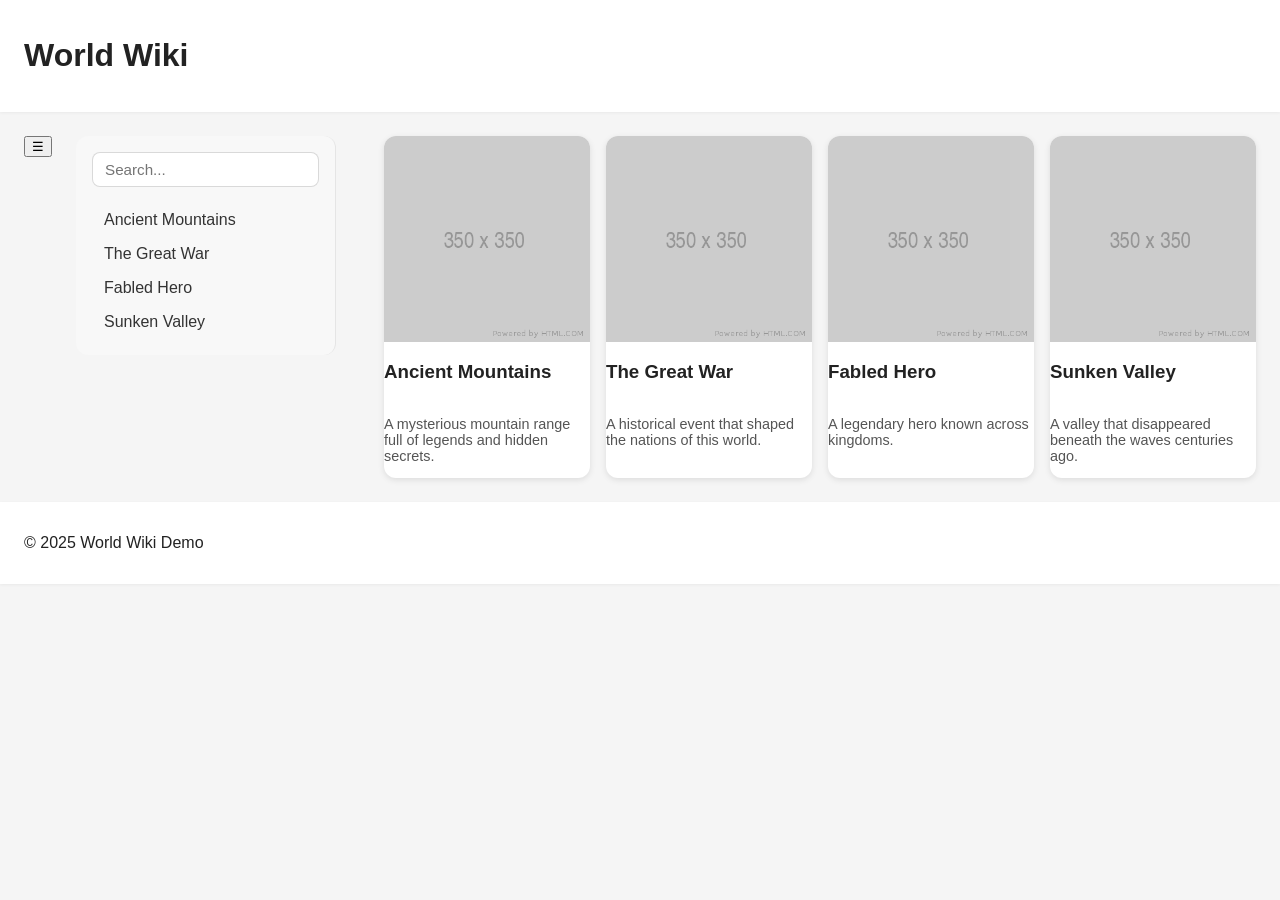
==== index.html @ f50639e8 "Added search field into sidebar" ====
<!DOCTYPE html>
<html lang="en">
<head>
  <meta charset="UTF-8">
  <meta name="viewport" content="width=device-width, initial-scale=1.0">
  <title>World Wiki Demo</title>
  <link rel="stylesheet" href="css/style.css">
  <script type="module" src="js/main.js"></script>
</head>
<body>
  <header>
    <h1>World Wiki</h1>
  </header>

  <div id="main-container">
    <button id="sidebar-toggle" aria-label="Toggle sidebar">☰</button>
    <aside id="sidebar">
    <!-- Search Field -->
    <div id="sidebar-search">
      <input
        id="searchBar"
        type="text"
        placeholder="Search..."
        aria-label="Search pages"
      >
    </div>
    </aside>
    <div id="overlay"></div>
    <main id="content"></main>
  </div>

  <footer>
    <p>© 2025 World Wiki Demo</p>
  </footer>

</body>
</html>
---- css/style.css ----
@import './variables.css';
@import './layout.css';
@import './sidebar.css';
@import './cards.css';
@import './search.css';
@import './utilities.css';

/* Minimal overrides */
html, body {
  font-family: Arial, sans-serif;
  height: auto; /* important: no forced 100vh here */
  min-height: 100%; /* still allows full-page background if needed */
  margin: 0;
  padding: 0;
  background: #f5f5f5;
  color: #222;
  display: block;
}

/* --- Footer & Header --- */
header, footer {
  padding: 1rem 1.5rem;
  background: var(--color-surface, #fff);
  box-shadow: 0 1px 3px rgba(0,0,0,0.05);
}
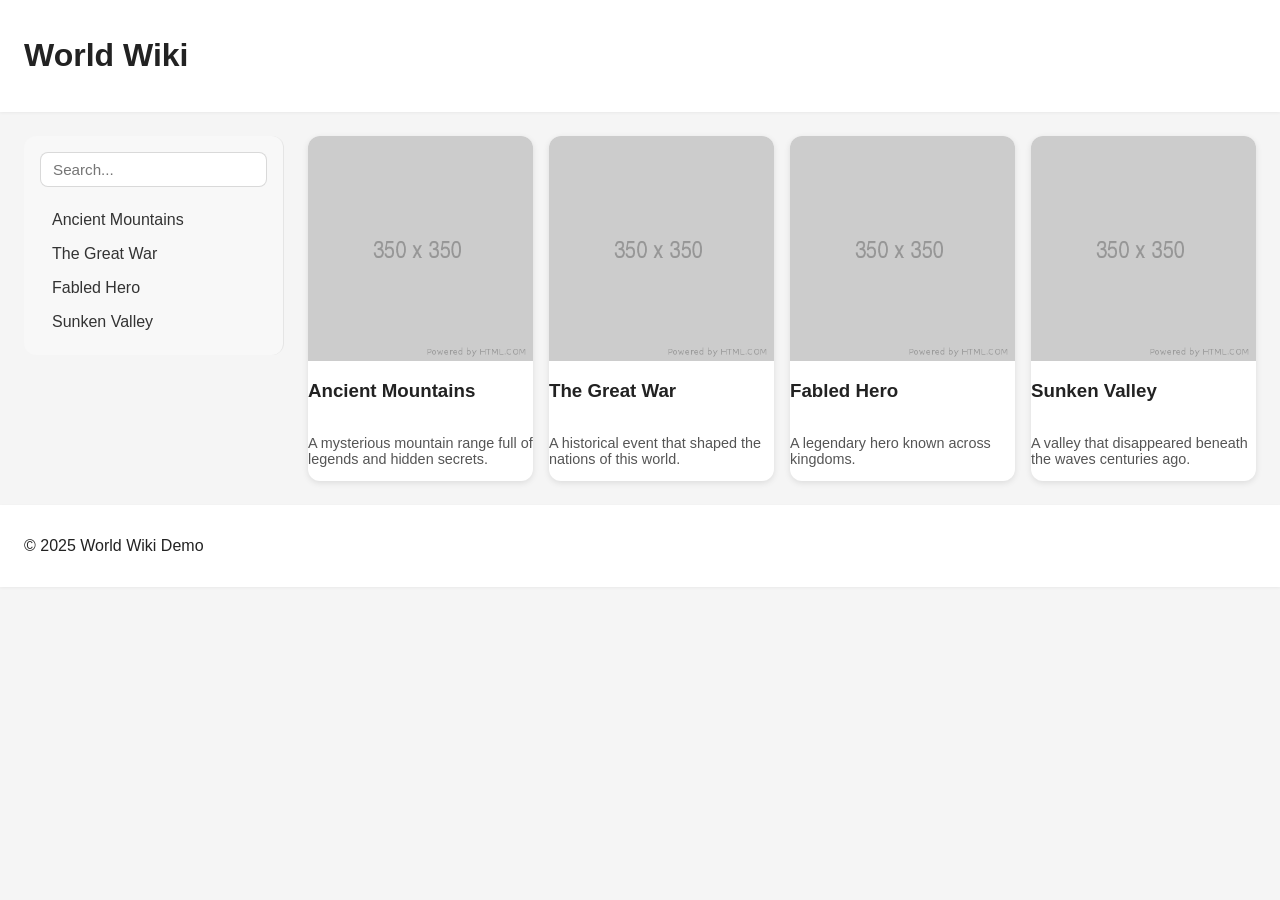
==== commit 47407929: "Moved sidebar button back to header" ====
--- a/index.html
+++ b/index.html
@@ -9,11 +9,11 @@
 </head>
 <body>
   <header>
+    <button id="sidebar-toggle" aria-label="Toggle sidebar">☰</button>
     <h1>World Wiki</h1>
   </header>
 
   <div id="main-container">
-    <button id="sidebar-toggle" aria-label="Toggle sidebar">☰</button>
     <aside id="sidebar">
     <!-- Search Field -->
     <div id="sidebar-search">
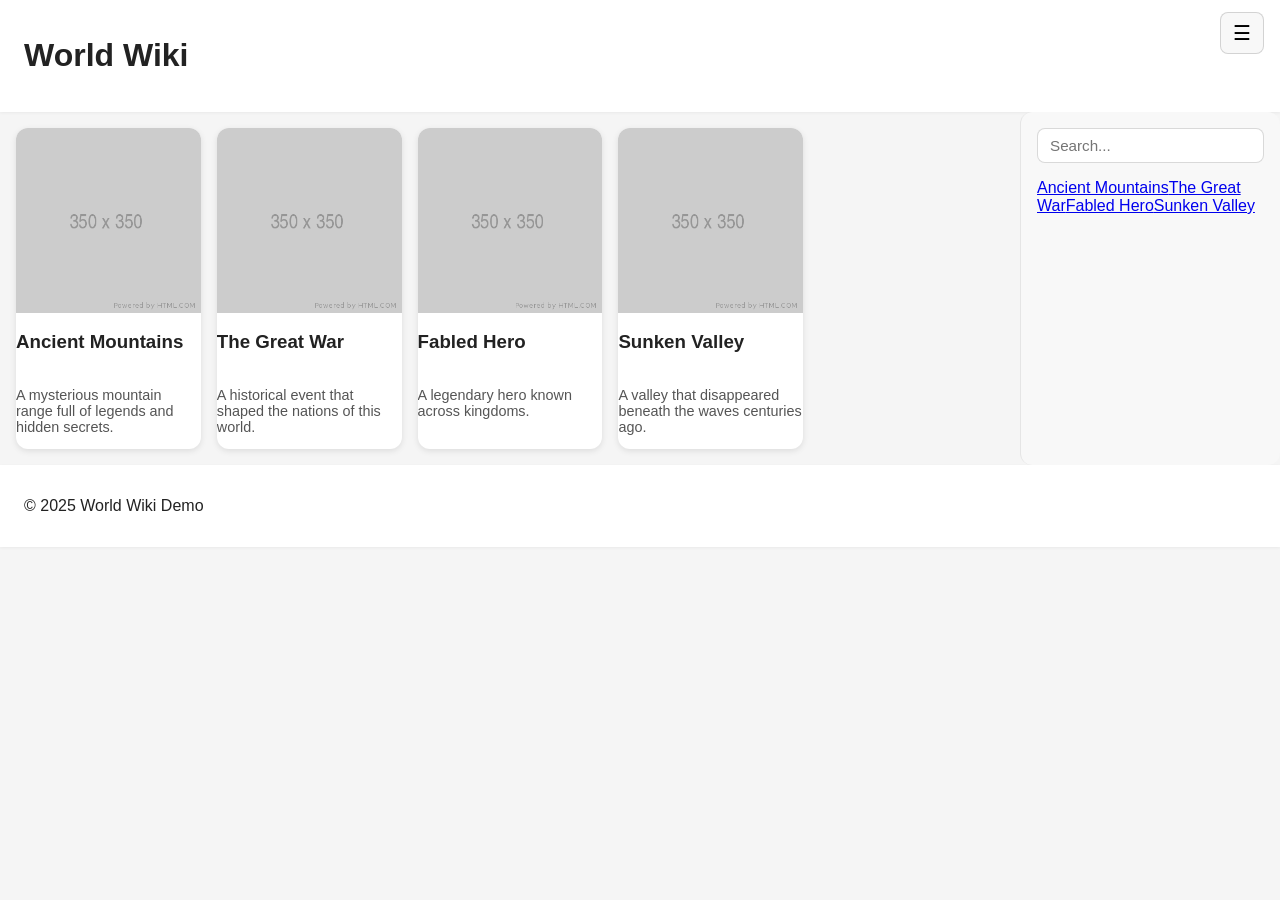
==== commit bfccf322: "Playing with sidebar stylings" ====
--- a/index.html
+++ b/index.html
@@ -9,24 +9,26 @@
 </head>
 <body>
   <header>
+    <h1>World Wiki</h1>
     <button id="sidebar-toggle" aria-label="Toggle sidebar">☰</button>
-    <h1>World Wiki</h1>
   </header>
 
   <div id="main-container">
-    <aside id="sidebar">
-    <!-- Search Field -->
-    <div id="sidebar-search">
-      <input
-        id="searchBar"
-        type="text"
-        placeholder="Search..."
-        aria-label="Search pages"
-      >
+    <main id="content"></main>
+    <div id="sidebar-container">
+      <aside id="sidebar">
+        <!-- Search Field -->
+        <div id="sidebar-search">
+          <input
+            id="searchBar"
+            type="text"
+            placeholder="Search..."
+            aria-label="Search pages"
+          >
+        </div>
+      </aside>
+      <div id="overlay"></div>
     </div>
-    </aside>
-    <div id="overlay"></div>
-    <main id="content"></main>
   </div>
 
   <footer>
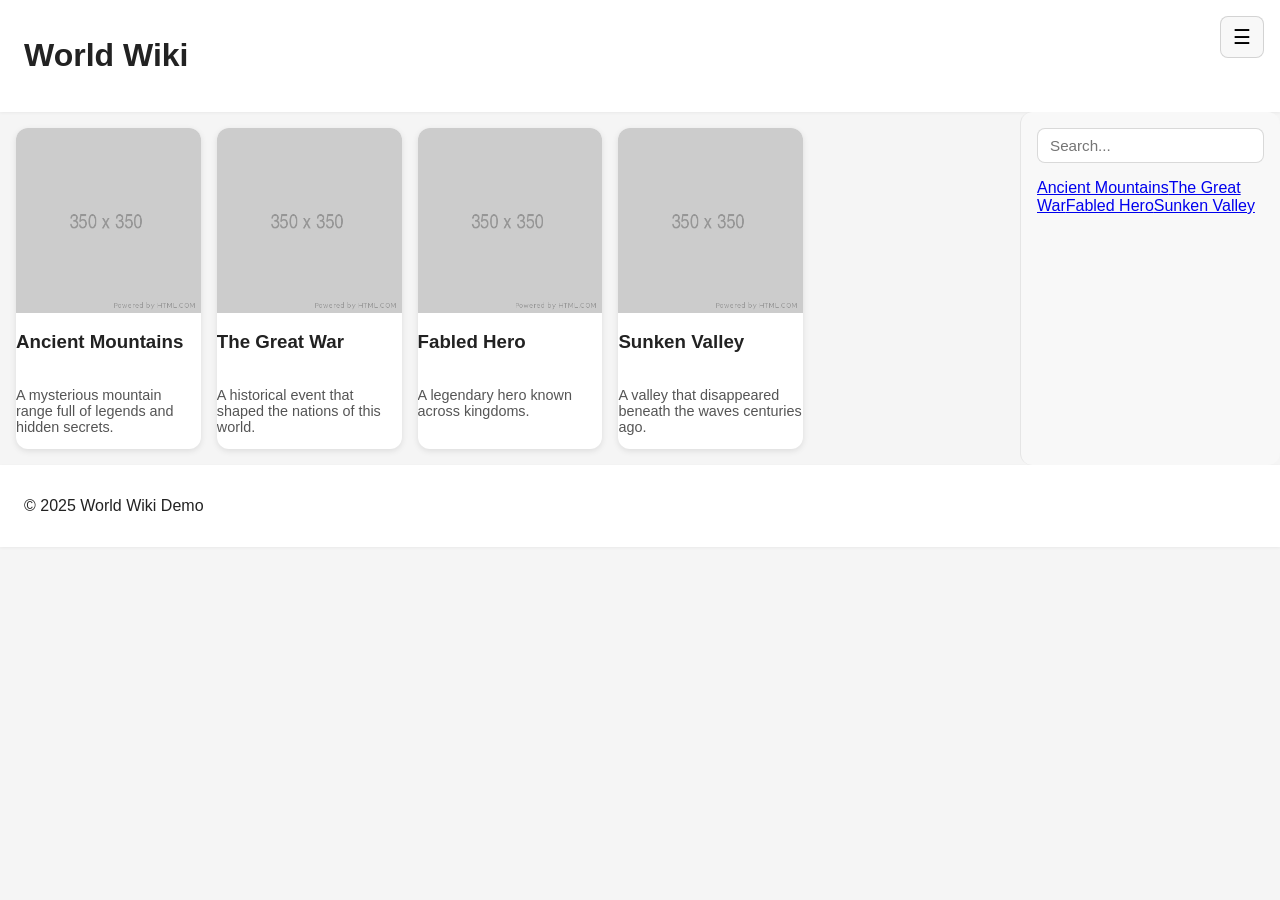
==== commit 74c2df6d: "Added Sidebar disappearance from toggle button on desktop" ====
--- a/index.html
+++ b/index.html
@@ -5,6 +5,7 @@
   <meta name="viewport" content="width=device-width, initial-scale=1.0">
   <title>World Wiki Demo</title>
   <link rel="stylesheet" href="css/style.css">
+  <link rel="stylesheet" href="css/sidebar.css">
   <script type="module" src="js/main.js"></script>
 </head>
 <body>
@@ -26,6 +27,7 @@
             aria-label="Search pages"
           >
         </div>
+        <!-- Sidebar links injected by JS -->
       </aside>
       <div id="overlay"></div>
     </div>
@@ -34,6 +36,6 @@
   <footer>
     <p>© 2025 World Wiki Demo</p>
   </footer>
-
 </body>
 </html>
+
--- a/css/sidebar.css
+++ b/css/sidebar.css
@@ -0,0 +1,174 @@
+/* Sidebar panel */
+#sidebar {
+  flex: 1;
+  width: 260px;
+  max-width: 260px;
+  box-sizing: border-box;
+  padding: 1rem;
+  background: var(--color-surface-alt);
+  border-left: 1px solid rgba(0,0,0,0.08);
+  border-radius: var(--radius);
+  overflow-y: auto;
+  transition: transform 0.35s ease, opacity 0.35s ease, box-shadow 0.35s ease;
+  z-index: 1000;
+}
+
+/* Desktop sidebar collapsed */
+#sidebar.collapsed {
+  width: 60px;
+  padding: 1rem 0.5rem;
+}
+
+#sidebar.collapsed .sidebar-links a {
+  text-align: center;
+  padding: 0.5rem 0;
+}
+
+/* Toggle rotation for collapsed state */
+#sidebar-toggle.desktop-active {
+  transform: rotate(180deg);
+}
+
+/* Overlay */
+#overlay {
+  display: none;
+  position: fixed;
+  top: 0;
+  left: 0;
+  width: 100%;
+  height: 100%;
+  background: rgba(0,0,0,0.3);
+  z-index: 999;
+}
+
+#overlay.active {
+  display: block;
+}
+
+/* Toggle button */
+#sidebar-toggle {
+  position: absolute;
+  top: 0.75rem;
+  right: 1rem;
+  z-index: 1001;
+  background: var(--color-surface-alt);
+  border: 1px solid rgba(0,0,0,0.15);
+  border-radius: 0.5rem;
+  padding: 0.5rem 0.75rem;
+  font-size: 1.25rem;
+  cursor: pointer;
+  transition: all 0.3s ease;
+}
+
+#sidebar-toggle.active {
+  transform: rotate(90deg);
+  background: rgba(0, 150, 250, 0.1);
+  border-color: rgba(0, 150, 250, 0.6);
+}
+
+/* === MOBILE === */
+@media (max-width: 900px) {
+  #sidebar-toggle {
+    position: fixed;
+    top: 1rem;
+    right: 1rem;
+    z-index: 1001;
+  }
+
+  #sidebar-toggle.active {
+    right: calc(260px + 1rem);
+  }
+
+  #sidebar {
+    position: fixed;
+    top: 0;
+    right: 0;
+    width: 260px;
+    max-width: 80%;
+    height: 100vh;
+    transform: translateX(100%);
+    opacity: 0;
+    box-shadow: -4px 0 12px rgba(0,0,0,0.2);
+    overflow-y: auto;
+    padding: 1rem;
+  }
+
+  #sidebar.visible {
+    transform: translateX(0);
+    opacity: 1;
+  }
+}
+
+/* === DESKTOP === */
+@media (min-width: 901px) {
+  #main-container {
+    display: flex;
+    flex-direction: row;
+  }
+
+  #content {
+    flex: 1;
+  }
+
+  #sidebar {
+    position: relative;
+    right: 0;
+    transform: translateX(0);
+    display: block;
+  }
+
+  #sidebar.hidden {
+    display: none;
+  }
+
+  /* Keyframes for sliding desktop sidebar */
+  @keyframes slideOutRight {
+    0% {
+      transform: translateX(0);
+      opacity: 1;
+    }
+    100% {
+      transform: translateX(100%);
+      opacity: 0;
+    }
+  }
+
+  @keyframes slideInRight {
+    0% {
+      transform: translateX(100%);
+      opacity: 0;
+    }
+    100% {
+      transform: translateX(0);
+      opacity: 1;
+    }
+  }
+
+  #sidebar.slide-out {
+    animation: slideOutRight 0.35s forwards;
+  }
+
+  #sidebar.slide-in {
+    animation: slideInRight 0.35s forwards;
+  }
+
+  #sidebar-toggle {
+    display: block;
+    position: absolute;
+    right: 1rem;
+    top: 1rem;
+    z-index: 1001;
+    background: var(--color-surface-alt);
+    border: 1px solid rgba(0, 0, 0, 0.15);
+    border-radius: 0.5rem;
+    padding: 0.5rem 0.75rem;
+    font-size: 1.25rem;
+    cursor: pointer;
+    transition: transform 0.3s ease, background 0.3s ease;
+  }
+
+  #sidebar-toggle.desktop-active {
+    transform: rotate(180deg);
+  }
+}
+
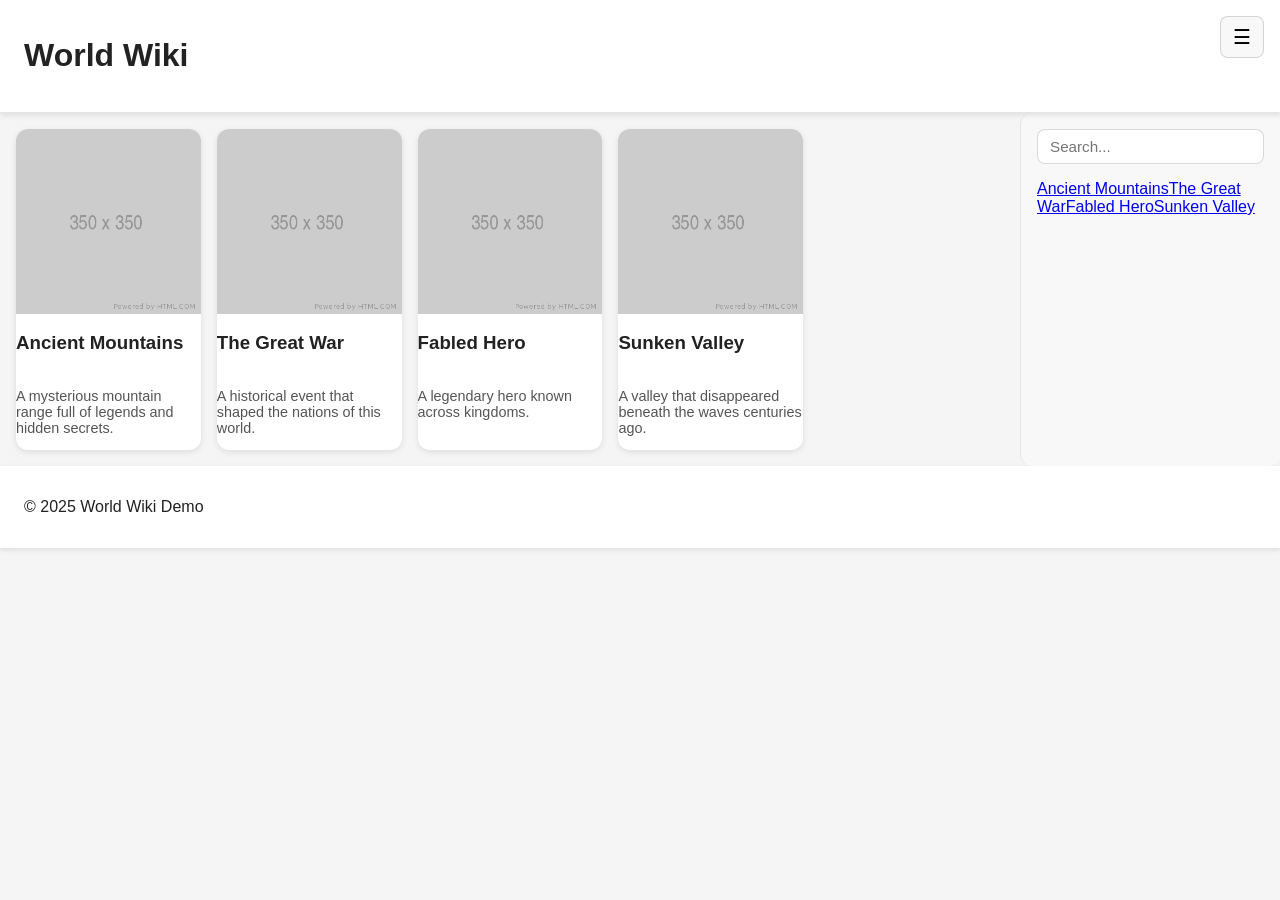
==== commit 36955f4d: "Added Go Back Button to 'index.html'" ====
--- a/index.html
+++ b/index.html
@@ -15,7 +15,13 @@
   </header>
 
   <div id="main-container">
-    <main id="content"></main>
+    <main id="content">
+      <button id="back-home-btn" style="display:none;">
+        <svg xmlns="http://www.w3.org/2000/svg" viewBox="0 0 24 24" fill="none" stroke="currentColor" stroke-width="2" stroke-linecap="round" stroke-linejoin="round" class="back-icon">
+          <path d="M15 18l-6-6 6-6" />
+        </svg>
+      </button>
+    </main>
     <div id="sidebar-container">
       <aside id="sidebar">
         <!-- Search Field -->
--- a/css/style.css
+++ b/css/style.css
@@ -17,10 +17,20 @@
   display: block;
 }
 
+/* Header */
+header {
+  position: sticky;       /* sticks the header to the top */
+  top: 0;                 /* distance from the viewport top */
+  z-index: 1002;          /* higher than sidebar/overlay */
+  background: var(--color-surface-alt); /* ensures it covers content below */
+  border-bottom: 1px solid rgba(0,0,0,0.1); /* optional visual separation */
+  padding: 1rem;
+}
+
 /* --- Footer & Header --- */
 header, footer {
   padding: 1rem 1.5rem;
   background: var(--color-surface, #fff);
-  box-shadow: 0 1px 3px rgba(0,0,0,0.05);
+  box-shadow: 0 2px 6px rgba(0,0,0,0.1);
 }
 
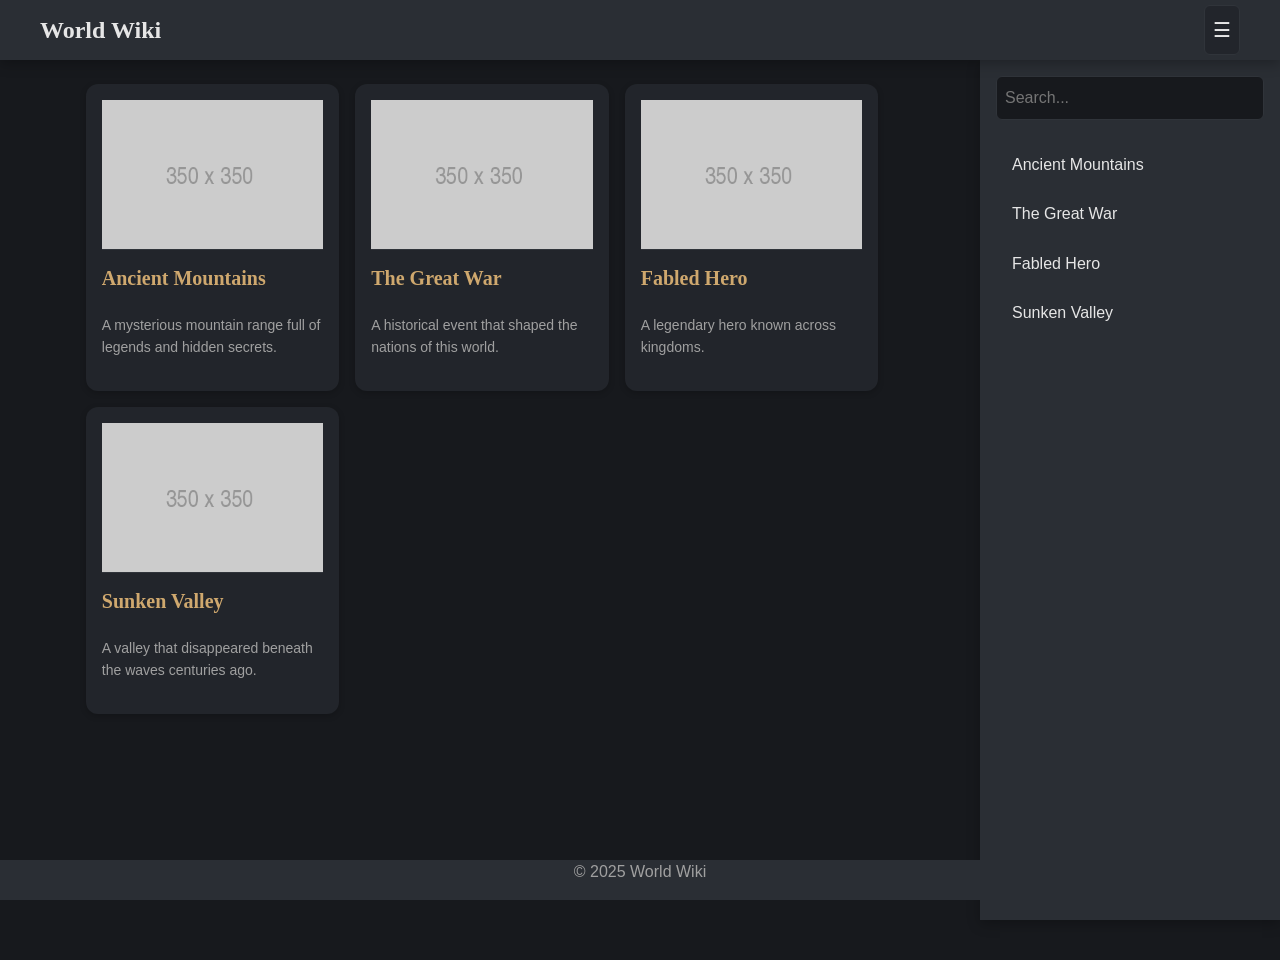
==== commit d20bcfa8: "Add styles and functionality for base SPA" ====
--- a/index.html
+++ b/index.html
@@ -1,47 +1,73 @@
 <!DOCTYPE html>
 <html lang="en">
-<head>
-  <meta charset="UTF-8">
-  <meta name="viewport" content="width=device-width, initial-scale=1.0">
-  <title>World Wiki Demo</title>
-  <link rel="stylesheet" href="css/style.css">
-  <link rel="stylesheet" href="css/sidebar.css">
-  <script type="module" src="js/main.js"></script>
-</head>
-<body>
-  <header>
-    <h1>World Wiki</h1>
-    <button id="sidebar-toggle" aria-label="Toggle sidebar">☰</button>
-  </header>
+  <head>
+    <meta charset="UTF-8" />
+    <meta name="viewport" content="width=device-width, initial-scale=1.0" />
+    <title>World Wiki</title>
 
-  <div id="main-container">
-    <main id="content">
-      <button id="back-home-btn" style="display:none;">
-        <svg xmlns="http://www.w3.org/2000/svg" viewBox="0 0 24 24" fill="none" stroke="currentColor" stroke-width="2" stroke-linecap="round" stroke-linejoin="round" class="back-icon">
-          <path d="M15 18l-6-6 6-6" />
-        </svg>
-      </button>
-    </main>
-    <div id="sidebar-container">
-      <aside id="sidebar">
-        <!-- Search Field -->
-        <div id="sidebar-search">
-          <input
-            id="searchBar"
-            type="text"
-            placeholder="Search..."
-            aria-label="Search pages"
-          >
+    <!-- Modular CSS root entry -->
+    <link rel="stylesheet" href="css/style.css" />
+
+    <!-- JS entry point -->
+    <script type="module" src="js/main.js" defer></script>
+  </head>
+
+  <body>
+    <!-- ===== HEADER ===== -->
+    <header>
+      <div class="container header-container">
+        <h1 class="logo">World Wiki</h1>
+        <button id="sidebar-toggle" class="button button-secondary" aria-label="Toggle sidebar">☰</button>
+      </div>
+    </header>
+
+    <!-- ===== MAIN CONTENT + SIDEBAR ===== -->
+    <div id="main-container">
+      <main id="content">
+        <div class="container">
+          <!-- Back Home Button -->
+          <button id="back-home-button" class="button button-secondary" aria-label="Back to homepage">
+            <svg
+              xmlns="http://www.w3.org/2000/svg" viewBox="0 0 24 24" fill="none"
+              stroke="currentColor" stroke-width="2" stroke-linecap="round" stroke-linejoin="round"
+              class="back-icon"
+            >
+              <path d="M15 18l-6-6 6-6" />
+            </svg>
+          </button>
+
+          <!-- SPA-rendered content goes here -->
+          <div id="page-content"></div>
         </div>
-        <!-- Sidebar links injected by JS -->
-      </aside>
-      <div id="overlay"></div>
+      </main>
+
+      <!-- Sidebar -->
+      <div id="sidebar-container">
+        <aside id="sidebar">
+          <!-- Search Field -->
+          <div id="sidebar-search">
+            <input
+              id="searchBar"
+              type="text"
+              placeholder="Search..."
+              aria-label="Search pages"
+            />
+          </div>
+
+          <!-- Sidebar links injected dynamically by JS -->
+          <nav id="sidebar-links"></nav>
+        </aside>
+
+        <!-- Overlay for mobile sidebar -->
+        <div id="overlay"></div>
+      </div>
     </div>
-  </div>
 
-  <footer>
-    <p>© 2025 World Wiki Demo</p>
-  </footer>
-</body>
+    <!-- ===== FOOTER ===== -->
+    <footer>
+      <div class="container footer-container">
+        <p>© 2025 World Wiki</p>
+      </div>
+    </footer>
+  </body>
 </html>
-
--- a/css/style.css
+++ b/css/style.css
@@ -1,36 +1,41 @@
-@import './variables.css';
-@import './layout.css';
-@import './sidebar.css';
-@import './cards.css';
-@import './search.css';
-@import './utilities.css';
+/* ==================================================
+   Root Stylesheet for World Wiki SPA
+   ================================================== */
 
-/* Minimal overrides */
-html, body {
-  font-family: Arial, sans-serif;
-  height: auto; /* important: no forced 100vh here */
-  min-height: 100%; /* still allows full-page background if needed */
-  margin: 0;
-  padding: 0;
-  background: #f5f5f5;
-  color: #222;
-  display: block;
-}
+/* ------------------------
+   Base Styles
+   ------------------------ */
+@import "./base/reset.css";           /* Normalize browser defaults */
+@import "./base/variables.css";       /* CSS variables: colors, spacing, fonts */
+@import "./base/typography.css";      /* Typography for headings, body, etc. */
 
-/* Header */
-header {
-  position: sticky;       /* sticks the header to the top */
-  top: 0;                 /* distance from the viewport top */
-  z-index: 1002;          /* higher than sidebar/overlay */
-  background: var(--color-surface-alt); /* ensures it covers content below */
-  border-bottom: 1px solid rgba(0,0,0,0.1); /* optional visual separation */
-  padding: 1rem;
-}
+/* ------------------------
+   Layout Styles
+   ------------------------ */
+@import "./layout/grid.css";           /* Grid & flexbox helpers */
+@import "./layout/header.css";         /* Header layout & styling */
+@import "./layout/footer.css";         /* Footer layout & styling */
+@import "./layout/sidebar-layout.css"; /* Sidebar layout and overlay */
+@import "./layout/main-layout.css";    /* Main content layout and spacing */
 
-/* --- Footer & Header --- */
-header, footer {
-  padding: 1rem 1.5rem;
-  background: var(--color-surface, #fff);
-  box-shadow: 0 2px 6px rgba(0,0,0,0.1);
-}
+/* ------------------------
+   Components
+   ------------------------ */
+@import "./components/cards.css";      /* Wiki article cards */
+@import "./components/buttons.css";    /* Reusable buttons */
+@import "./components/modals.css";     /* Modals & popups */
+@import "./components/loader.css";     /* Loading animations */
+@import "./components/tooltips.css";   /* Tooltip interactions */
 
+/* ------------------------
+   Pages
+   ------------------------ */
+@import "./pages/homepage.css";        /* Homepage-specific styles */
+@import "./pages/article.css";         /* Article page-specific styles */
+
+/* ------------------------
+   Utilities
+   ------------------------ */
+@import "./utils/animations.css";      /* Keyframes & transitions */
+@import "./utils/themes.css";          /* Light/dark/world theme variations */
+@import "./utils/helpers.css";         /* Utility classes: spacing, flex, z-index, visibility */
